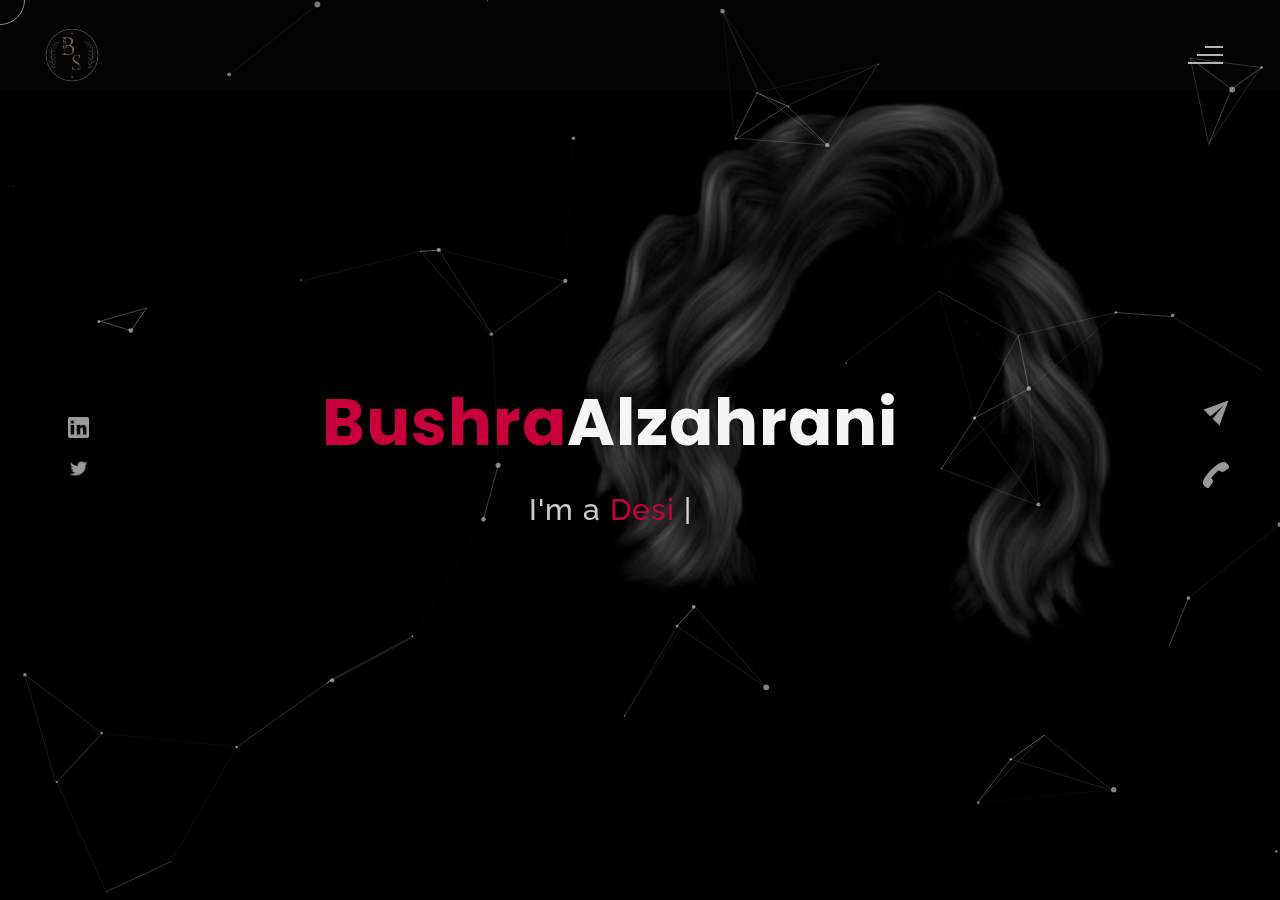
==== index.html @ cf02a621 "Update and rename index.html.html to index.html" ====
<!DOCTYPE html>
<html lang="en">
<head>
    <title>Bushra Alzahrani - Personal Portfolio</title>
  <!--favicon-img--> 
   <link rel="icon" type="image/png" href="images/favicon.png">
   <!--favicon-img-->
   <!--main css file should not be removed -->
    <link rel="stylesheet" href="css/index.css">
    <!--main css file-->
    <script src="https://cdnjs.cloudflare.com/ajax/libs/gsap/3.2.6/gsap.min.js"></script>
</head>
<body>
    <!--contains all the div-->
    <div id="all">
    <!--mouse  follower-->
        <div class="cursor"></div>
    <!--mouse  follower-->
    <!--loader-->
        <div id="loader">
            <span class="color">Bushra</span>Alzahrani 
        </div>
    <!--loader-end-->
    <!--link-screen-->
        <div id="breaker">
        </div>
        <div id="breaker-two">
        </div>
    <!--link-screen-->
        <!--Main-Section-->
        <!--Navigator-fullscreen-->
        <div id="navigation-content">
            <div class="logo">
                <img src="images/Feminine Fashion Letter B Logo.png" alt="logo">
            </div>
            <div class="navigation-close">
                <span class="close-first"></span>
                <span class="close-second"></span>
            </div>
            <div class="navigation-links">
                <a href="#" data-text="HOME" id="home-link" >HOME</a>
                <a href="##" data-text="ABOUT" id="about-link" >ABOUT</a>
                <a href="###" data-text="PORTFOLIO" id="portfolio-link" >PORTFOLIO</a>
                <a href="#5" data-text="CONTACT" id="contact-link" >CONTACT</a>
            </div>
        </div>
        <!--Navigator-Fullscreen END-->
          <!--Home Page-->
        <!--Menubar-->
        <div id="navigation-bar">
            <img src="images/Feminine Fashion Letter B Logo.png" alt="logo">
            <div class="menubar">
                <span class="first-span"></span>
                <span class="second-span"></span>
                <span class="third-span"></span>
            </div>
        </div>
        <!--Menubar End-->
          <!--Header-->
        <div id="header">
            <div id="particles"></div>
              <!--Social Media Links-->
            <div class="social-media-links">
              
                <a href="https://linkedin.com/in/bushra-alzahrani-284318187"><img src="images/linkedin logo.png" class="social-media" alt="linkedin-logo"></a>
                <a href="https://twitter.com/bu__x91"><img src="images/twitter logo.png" class="social-media" alt="twitter-logo"></a>

            </div>
            <!--Social Media Links end-->
            <div class="header-content">
                <div class="header-content-box">
                <div class="firstline"><span class="color">Bushra</span>Alzahrani</div>
                <div class="secondline">
                I'm a
            <span class="txt-rotate color" data-period="1200"data-rotate='[ " Designer.", " Web Dev.", "UI&UX Designer" ]'></span>
            <span class="slash">|</span>
        </div>
                    <div class="contact">
                <a href="Mailto:Bushra.S.Alzahrani@gmail.com"><img src="images/mail.png" alt="email-pic" class="contactpic"></a><!--Your email Id write in place of "#"-->
                <a href="Tel:+966506243408"><img src="images/call.png" alt="phone-pic" class="contactpic"></a><!--Your telephone number Id write in place of "#"-->
                    </div>    
            </div>
            </div>
            <!--header image-->
            <div class="header-image">
            <img src="images/4.png" alt="logo">
            </div>
            <!--header image end-->
        </div>
           <!--Header End-->
        <!--HomePage End-->
        <!--Main-Section End-->
        <!--about-->
        <div id="about">
            <div class="color-changer">
            <div class="color-panel">
                <img src="images/gear.png" alt="">
            </div>
            <div class="color-selector">
                <div class="heading">Custom Colors</div>
                <div class="colors">
                    <ul >
                    <li>
                        <a href="#0" class="color-red " title="color-red"></a>
                    </li>
                    <li>
                        <a href="#0" class="color-purple" title="color-purple"></a>
                    </li>
                    <li>
                        <a href="#0" class="color-malt" title="color-malt"></a>
                    </li>
                    <li>
                        <a href="#0" class="color-green" title="color-green"></a>
                    </li>
                    <li>
                        <a href="#0" class="color-blue" title="color-blue"></a>
                    </li>
                    <li>
                        <a href="#0" class="color-orange" title="color-orange"></a>
                    </li>
                    </ul>
                </div>
            </div>
            </div>
            <!--about content-->
            <div id="about-content">
                <div class="about-header">
                    About <span class="color">Me</span>
                    <span class ="header-caption">Get to Know <span class="color"> me.</span></span>
                </div>
                <div class="about-main">
            <div class="about-first-paragraph wow">
            <!--about description-->
               <span class="about-first-line">
                    I'm creative 
                    <span class="color">Web developer/UI&UX Designer</span>
                     based in KSA </span>
                     <br>
               <span class="about-second-line"> I have experience as a professional web developer and designer of interface and user experience, I gained the skills and knowledge needed to make projects successful. I enjoy every step while working.</span>
               <div class="cv">
                <a href="https://drive.google.com/file/d/14iyYMsWMxi7vE3o6TTA6i-nwnjLfTK9I/view?usp=sharing"><button>Download <span class="colors">CV</span></button></a>
            </div>
            </div>
            <!--about picture-->
            <div class="about-img">
                <img src="images/About (3).png" alt="Your Image">
            </div>
            </div>
    
            </div>
            <!--services start-->
            <div id="services">
                <div class="color-changer">
                    <div class="color-panel">
                        <img src="images/gear.png" alt="">
                    </div>
                    <div class="color-selector">
                        <div class="heading">Custom Colors</div>
                        <div class="colors">
                            <ul >
                            <li>
                                <a href="#0" class="color-red " title="color-red"></a>
                            </li>
                            <li>
                                <a href="#0" class="color-purple" title="color-purple"></a>
                            </li>
                            <li>
                                <a href="#0" class="color-malt" title="color-malt"></a>
                            </li>
                            <li>
                                <a href="#0" class="color-green" title="color-green"></a>
                            </li>
                            <li>
                                <a href="#0" class="color-blue" title="color-blue"></a>
                            </li>
                            <li>
                                <a href="#0" class="color-orange" title="color-orange"></a>
                            </li>
                            </ul>
                        </div>
                    </div>
                    </div>
            <!--services header-->
                    <div class="services-heading wow">
                        <span class="color">My</span> Services
                    </div>
            <!--services header end-->
            <!--services content-->
                    <div class="services-content">
                           <div class="service-one service wow">
                               <div class="service-img">
                               <img src="images/coding.png" alt="service-one">
                               </div>
                               <div class="service-description">
                                <h2>Web&ِApp Designing</h2>
                                <p>Design custom interfaces for websites and mobile apps</p>
                               </div>
                           </div>
                           <div class="service-two service wow">
                               <div class="service-img">
                               <img src="images/instagram.png" alt="service-two">
                               </div>
                               <div class="service-description">
                                <h2>Web Dev</h2>
                                <p>Professional Website Development</p>
                               </div>
                           </div>
                           <div class="service-three service wow">
                            <div class="service-img">
                               <img src="images/bulb.png" alt="service-three">
                            </div>
                            <div class="service-description">
                                <h2>UI&UX design</h2>
                                <p>Professional work on interface design and user experience</p>
                            </div>
                        </div>
                    </div>
            </div>
            <!--services content end-->
            <!--services end-->
            <div id="skills">
                <div class="skills-header">
                     My <span class="color"> Skills</span>
                </div>
                <div class="skills-content " style="text-align: center;">
                    <div class="skill-html skill">
                        <div class="skill-text">
                    <div class="html">
                        HTML/CSS
                    </div>
                        </div>
                    <div class="html-prog wow prog">
                 <div class="html-progress wow">100%</div>
                    </div>
                    </div>
                    <div class="skill-html skill">
                        <div class="skill-text">
                    <div class="html">
                      Javascript
                    </div>
                        </div>
                    <div class="html-prog wow prog">
                 <div class="js-progress wow">95%</div>
                    </div>
                    </div>
                    <div class="skill-html skill">
                        <div class="skill-text">
                    <div class="html">
                        Adobe Ps
                    </div>
                        </div>
                    <div class="html-prog wow prog">
                 <div class="adobe-progress wow">90%</div>
                    </div>
                    </div>
                    <div class="skill-html skill">
                        <div class="skill-text">
                    <div class="html">
                       Figma
                    </div>
                        </div>
                    <div class="html-prog wow prog">
                 <div class="figma-progress wow">95%</div>
                    </div>
                    </div>
                    <div class="skill-html skill">
                        <div class="skill-text">
                    <div class="html">
                        JQuery
                    </div>
                        </div>
                    <div class="html-prog wow prog">
                 <div class="jquery-progress wow">94%</div>
                    </div>
                    </div>
                    <div class="skill-html skill">
                        <div class="skill-text">
                    <div class="html">
                        SEO
                    </div>
                        </div>
                    <div class="html-prog wow prog">
                 <div class="seo-progress wow">84%</div>
                    </div>
                    </div>
                </div>
            </div>
    <!--copyright-section You Can Remove After Downloading-->
            <div class="footer">
             <div class="footer-text">
                 <img src="./images/copyright.png" alt="copyright-img" class="images" height="14px"> Bushra Alzahrani
             </div>
            </div>
    <!--copyright-section-->
        </div>
        <!--about end-->
        <!--portfolio-->
        <div id="portfolio">
            <div class="color-changer">
                <div class="color-panel">
                    <img src="images/gear.png" alt="">
                </div>
                <div class="color-selector">
                    <div class="heading">Custom Colors</div>
                    <div class="colors">
                        <ul >
                        <li>
                            <a href="#0" class="color-red " title="color-red"></a>
                        </li>
                        <li>
                            <a href="#0" class="color-purple" title="color-purple"></a>
                        </li>
                        <li>
                            <a href="#0" class="color-malt" title="color-malt"></a>
                        </li>
                        <li>
                            <a href="#0" class="color-green" title="color-green"></a>
                        </li>
                        <li>
                            <a href="#0" class="color-blue" title="color-blue"></a>
                        </li>
                        <li>
                            <a href="#0" class="color-orange" title="color-orange"></a>
                        </li>
                        </ul>
                    </div>
                </div>
                </div>
            <div class="portfolio-header"> <span class="color"> My </span> Portfolio
            <span class ="header-caption"> Some Of My <span class="color"> Works</span></span></div>
             <div id="portfolio-content">
                 <div class="portfolio portfolio-first">
                     <div class="portfolio-image">
                        <img src="images/int.jpg" alt="portfolio-first">
                     </div>
                     <div class="portfolio-text">
                         <h2>Integrated Care</h2>
                         <p>Our society loses the provision of health websites dedicated to people with special needs, so we decided to provide a website that serves people with special needs by providing them with integrated care and the case study&nbsp;<a href="https://drive.google.com/file/d/1X1nU9SweaX9lmR6bgaMuxMZn1MTYpcrY/view?usp=sharing">Hare</a></p>
                         <div class="button"><a href="https://www.figma.com/proto/zad8owRYkgnV8vLj3pCQBg/Untitled?node-id=6%3A563&starting-point-node-id=6%3A563"><button><span class="index"> View Project<i class="gg-arrow-right"></i></span></button></a></div>
                     </div>
                 </div>
                 <div class="portfolio portfolio-second">
                    <div class="portfolio-image">
                        <img src="images/MID.jpg" alt="portfolio-second">
                    </div>
                    <div class="portfolio-text">
                        <h2>Midnight Snacks</h2>
                        <p>Late night delivery application serves all members of the community, especially those who work late</p>
                        <div class="button"><a href="https://www.figma.com/proto/9efCKYBb2orsqvNeYoQAke/Belt-Exam-Bushra-Alzahrani?node-id=24%3A182&scaling=scale-down&page-id=0%3A1&starting-point-node-id=3%3A602&show-proto-sidebar=1"><button><span class="index"> View Project<i class="gg-arrow-right"></i></span></button></a></div>
                    </div>
                </div>
             
                <div class="portfolio portfolio-third">
                    <div class="portfolio-image">
                        <img src="images/Share.jpg" alt="portfolio-third">
                    </div>
                    <div class="portfolio-text">
                        <h2>Share&Care</h2>
                        <p>(Care & Share ) is an web site that serves and help the patients to search for the
                            services that he wants, and our app will offer him the required services
                            concerned the best price by comparing between the services in one page, so that
                            can solve the problems of traditional process by save the customers time and
                            effort in searching for the appropriate clinic prices without attending each clinic
                            independently to find the service. The results of this proposed system is to
                            ensure clinics contribute to facilitate the services at a lower price and less effort.</p>
                        <div class="button"><a href="https://drive.google.com/file/d/1dxnZxj-dk7_Ow1RjRD6ViPSI3E6epvgA/view?usp=sharing"><button><span class="index"> View Case Study of the Project<i class="gg-arrow-right"></i></span></button></a></div>
                    </div>
                </div>
                <div class="portfolio portfolio-fourth">
                    <div class=" portfolio-image">
                        <img src="images/T.png" alt="portfolio-fourth">
                    </div>
                    <div class="portfolio-text">
                        <h2>Tutors4Tutors</h2>
                        <p>An educational website that allows booking courses with a private tutor and can schedule the day and time he wants </p>
                        <div class="button"><a href="https://www.figma.com/proto/fI1KNgyGufGp5dExl1ko49/Bushra-Alzahrani?node-id=0%3A4&scaling=min-zoom&page-id=0%3A1&starting-point-node-id=0%3A4"><button><span class="index"> View Project<i class="gg-arrow-right"></i></span></button></a></div>
                    </div>
                </div>
                 </div>
                    <!--copyright-section You Can Remove After Downloading-->
            <div class="footer">
                <div class="footer-text">
                    <img src="./images/copyright.png" alt="copyright-img" class="images" height="14px"> Bushra Alzahrani
                </div>
               </div>
       <!--copyright-section-->
             </div>
        <!--portfolio end-->
        <!--blog
        <div id="blog">
            <div class="color-changer">
                <div class="color-panel">
                    <img src="images/gear.png" alt="">
                </div>
                <div class="color-selector">
                    <div class="heading">Custom Colors</div>
                    <div class="colors">
                        <ul >
                        <li>
                            <a href="#0" class="color-red " title="color-red"></a>
                        </li>
                        <li>
                            <a href="#0" class="color-purple" title="color-purple"></a>
                        </li>
                        <li>
                            <a href="#0" class="color-malt" title="color-malt"></a>
                        </li>
                        <li>
                            <a href="#0" class="color-green" title="color-green"></a>
                        </li>
                        <li>
                            <a href="#0" class="color-blue" title="color-blue"></a>
                        </li>
                        <li>
                            <a href="#0" class="color-orange" title="color-orange"></a>
                        </li>
                        </ul>
                    </div>
                </div>
                </div>
        <div class="blog-header"> Blogs</span>
            <span class ="header-caption"> My Latest <span class="color"> blog posts.</span></span></div>
            <div class="blog-content">
                 <div class="blogs">
                     <a href="#">
                     <div class="img">
                        <img src="images/post-one.jpg" alt="blog-one">
                        <div class="blog-date">8 May,20</div>
                     </div>
                     <div class="blog-text">
                         <h3>Harleys In Hawaai</h3>
                         <p>Lorem ipsum dolor sit amet consectetur adipisicing elit. Possimus alias dolore recusandae illum, corrupti quo 
                             veniam saepe aliquid! Quis voluptates ratione consequuntur vel, perferendis cum provident? Magnam fugiat voluptas
                              libero.</p>
                     </div></a>
                 </div>      
                 <div class="blogs">
                    <a href="#">
                    <div class="img">
                        <img src="images/post-two.jpg" alt="blog-two">
                        <div class="blog-date">16 Jan,20</div>
                    </div>
                    <div class="blog-text">
                        <h3>Key To Be Productive</h3>
                        <p>Lorem ipsum dolor, sit amet consectetur adipisicing elit. Incidunt maiores, 
                            recusandae cupiditate ducimus a non tempora, architecto obcaecati eaque ipsum assumenda harum dolorum iusto tenetur
                             eius eligendi dolor magnam sit!</p>
                    </div></a>
                </div>      
                <div class="blogs">
                    <a href="#">
                    <div class="img">
                        <img src="images/post-three.jpg" alt="blog-three">
                        <div class="blog-date">30 Nov,19</div>
                    </div>
                    <div class="blog-text">
                        <h3>Caffeine Addict</h3>
                        <p>Lorem ipsum, dolor sit amet consectetur adipisicing elit. Nemo nostrum impedit 
                            ipsam perspiciatis ratione sapiente quasi optio reprehenderit, labore consequuntur suscipit cum quas.
                             Officiis dolorem asperiores, ut necessitatibus quas doloremque?</p>
                    </div></a>
                </div>
                <div class="blogs">
                    <a href="#">
                    <div class="img">
                        <img src="images/post-four.jpg" alt="blog-four">
                        <div class="blog-date">6 Jul,19</div>
                    </div>
                    <div class="blog-text">
                        <h3>Web Development</h3>
                        <p>Lorem ipsum dolor sit amet consectetur adipisicing elit. Dolorem, veniam ratione quam vitae,
                             quibusdam explicabo rem debitis velit ipsa repellat, impedit nulla fuga? Amet corporis praesentium quae.
                              Sed, quibusdam necessitatibus.</p>
                    </div></a>
                </div>  
                <div class="blogs">
                    <a href="#">
                    <div class="img">
                        <img src="images/post-five.jpg" alt="blog-five">
                        <div class="blog-date">1 Jun,19</div>
                    </div>
                    <div class="blog-text">
                        <h3>Work From Home</h3>
                        <p>Lorem ipsum dolor sit amet consectetur adipisicing elit. Fuga sunt eum necessitatibus rem 
                            dignissimos nulla mollitia cumque, provident officiis non vitae? Animi aut doloremque illum, soluta hic minus 
                            sint explicabo..</p>
                    </div></a>
                </div>  
                <div class="blogs">
                    <a href="#">
                    <div class="img">
                        <img src="images/post-six.jpg" alt="blog-six">
                        <div class="blog-date">28 Feb,19</div>
                    </div>
                    <div class="blog-text">
                        <h3>Business Trip</h3>
                        <p>Lorem ipsum dolor sit amet consectetur adipisicing elit. Explicabo tempora dolorum fuga ratione, unde, 
                            ex quaerat iste numquam nemo nihil nobis rem sint quia recusandae dignissimos quos ut rerum nam.</p>
                    </div></a>
                </div>        
            </div> -->
               <!--copyright-section You Can Remove After Downloading-->
            <!--    <div class="footer">
                <div class="footer-text">
                    <img src="./images/copyright.png" alt="copyright-img" class="images" height="14px"> Willy Wonkas  -->
                </div>
               </div>
       <!--copyright-section-->
        </div>
        <!--blog end-->
        <!--contact-->
     <div id="contact">
        <div class="color-changer">
            <div class="color-panel">
                <img src="images/gear.png" alt="">
            </div>
            <div class="color-selector">
                <div class="heading">Custom Colors</div>
                <div class="colors">
                    <ul >
                    <li>
                        <a href="#0" class="color-red " title="color-red"></a>
                    </li>
                    <li>
                        <a href="#0" class="color-purple" title="color-purple"></a>
                    </li>
                    <li>
                        <a href="#0" class="color-malt" title="color-malt"></a>
                    </li>
                    <li>
                        <a href="#0" class="color-green" title="color-green"></a>
                    </li>
                    <li>
                        <a href="#0" class="color-blue" title="color-blue"></a>
                    </li>
                    <li>
                        <a href="#0" class="color-orange" title="color-orange"></a>
                    </li>
                    </ul>
                </div>
            </div>
            </div>
         <div class="contact-header">Contact <span class="color"> Me</span>
        <div class="contact-header-caption"> <span class="color"> Get</span> In Touch.</div></div>
        <div class="contact-content">
            <!--Contact form-->
             <div class="contact-form">
                 <div class="form-header">
                     Message Me
                 </div>
                 <form id="myForm" action="#">
                    <div class="input-line">
                        <input  id="name" type="text" placeholder="Name" class="input-name">
                        <input id="email" type="email" placeholder="Email"  class="input-name">
                    </div>
                    <input type="text" id="subject" placeholder="subject" class="input-subject">
                    <textarea id ="body" class="input-textarea" placeholder="message"></textarea>
                    <button type="button" id ="submit" value="send">Submit</button>
                 </form>
               
             </div>
            <!--Contact form-->
            <!--Contact information-->
             <div class="contact-info">
                <div class="contact-info-header">
                    Contact Info
                </div>
                <div class="contact-info-content">
                <div class="contect-info-content-line">
                    <img src="./images/icon-name.png" class="icon" alt="name-icon">
                    <div class="contact-info-icon-text">
                        <h6>Name</h6>
                        <p>Bushra Alzahrani</p>
                  </div>
                </div>
                <div class="contect-info-content-line">
                  <img src="./images/icon-location.png" class="icon" alt="location-icon">
                  <div class="contact-info-icon-text">
                      <h6>Location</h6>
                      <p>KSA</p>
                </div>
              </div>
              <div class="contect-info-content-line">
                  <img src="./images/icon-phone.png" class="icon" alt="phone-icon">
                  <div class="contact-info-icon-text">
                      <h6>Call</h6>
                      <p>+996243408</p>
                </div>
              </div>
              
              <div class="contect-info-content-line">
                  <img src="./images/icon-email.png" class="icon" alt="email-icon">
                  <div class="contact-info-icon-text">
                      <h6>Email</h6>
                      <p>Bushra.S.Alzahrani@gmail.com</p>
                </div>
              </div>
                </div>
            <!--Contact information end-->
           </div>
        </div>
                    <!--copyright-section You Can Remove After Downloading-->
                    <div class="footer">
                        <div class="footer-text">
                            <img src="./images/copyright.png" alt="copyright-img" class="images" height="14px"> Bushra Alzahrani
                        </div>
                       </div>
               <!--copyright-section-->
     </div>
        <!--contact end-->
    </div>
    <!--all the divisions-->
    <script src="js/jquery.min.js"></script>
    <script src="js/particles.js"></script>
    <script src="js/particles.min.js"></script>
    <script src="js/index.js"></script>
    <!--particles script-->
    <script>
  particlesJS("particles", {"particles":{"number":{"value":40,"density":{"enable":true,"value_area":800}},"color":{"value":"#ffffff"},"shape":{"type":"circle","stroke":{"width":0,"color":"#000000"},"polygon":{"nb_sides":5},"image":{"src":"img/github.svg","width":100,"height":100}},"opacity":{"value":0.5,"random":false,"anim":{"enable":false,"speed":1,"opacity_min":0.1,"sync":false}},"size":{"value":3,"random":true,"anim":{"enable":false,"speed":40,"size_min":0.1,"sync":false}},"line_linked":{"enable":true,"distance":150,"color":"#ffffff","opacity":0.4,"width":1},"move":{"enable":true,"speed":6,"direction":"none","random":false,"straight":false,"out_mode":"out","bounce":false,"attract":{"enable":false,"rotateX":600,"rotateY":1200}}},"interactivity":{"detect_on":"canvas","events":{"onhover":{"enable":true,"mode":"repulse"},"onclick":{"enable":true,"mode":"push"},"resize":true},"modes":{"grab":{"distance":400,"line_linked":{"opacity":1}},"bubble":{"distance":400,"size":40,"duration":2,"opacity":8,"speed":3},"repulse":{"distance":200,"duration":0.4},"push":{"particles_nb":4},"remove":{"particles_nb":2}}},"retina_detect":true});
    </script>

</body>
</html>
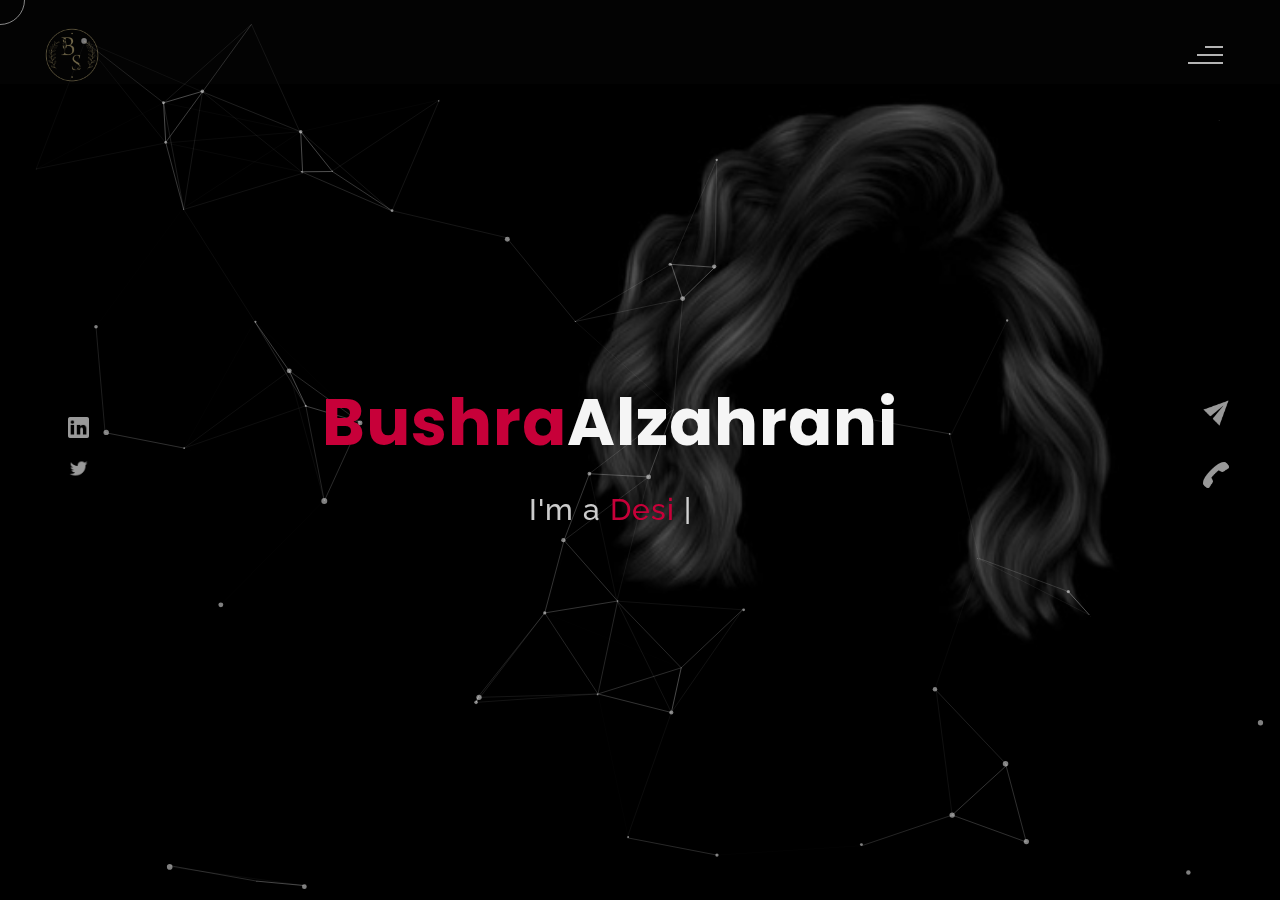
==== commit 17f8b40f: "Update index.html" ====
--- a/index.html
+++ b/index.html
@@ -1,10 +1,9 @@
-
 <!DOCTYPE html>
 <html lang="en">
 <head>
     <title>Bushra Alzahrani - Personal Portfolio</title>
   <!--favicon-img--> 
-   <link rel="icon" type="image/png" href="images/favicon.png">
+   <link rel="icon" type="image/png" href="images/Feminine Fashion Letter B Logo.png">
    <!--favicon-img-->
    <!--main css file should not be removed -->
     <link rel="stylesheet" href="css/index.css">
